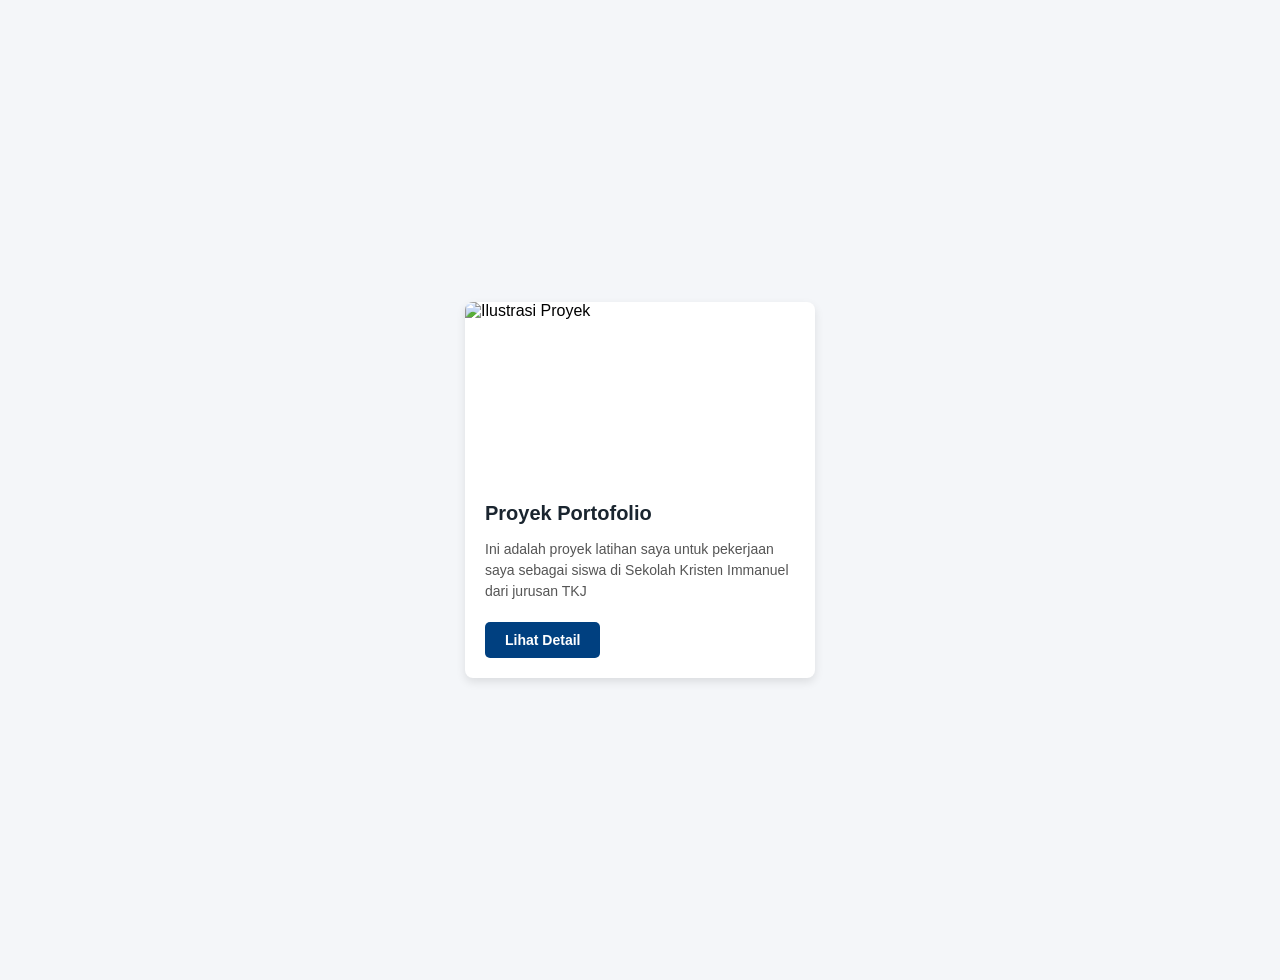
==== components/card.html @ caa88683 "feat: add card component with internal css and image" ====
<!DOCTYPE html>
<html lang="id">
<head>
    <meta charset="UTF-8">
    <meta name="viewport" content="width=device-width, initial-scale=1.0">
    <title>Komponen Card</title>
    <style>
        /* Tag Selector untuk Styling Dasar */
        body {
            background-color: #f4f6f9;
            font-family: Arial, sans-serif;
            margin: 0;
            padding: 40px;
            display: flex;
            justify-content: center;
            align-items: center;
            min-height: 100vh;
        }

        /* Class Selector untuk Pembungkus Card */
        .card {
            background-color: #ffffff;
            width: 100%;
            max-width: 350px;
            border-radius: 8px;
            box-shadow: 0 4px 10px rgba(0, 0, 0, 0.1);
            overflow: hidden;
            transition: transform 0.3s ease;
        }

        /* Pseudo-class Selector (:hover) pada Card */
        .card:hover {
            transform: translateY(-5px);
        }

        /* Pengaturan Tag Gambar di dalam Card */
        .card-img {
            width: 100%;
            height: 180px;
            object-fit: cover;
            display: block;
        }

        /* Bagian Konten Teks di dalam Card */
        .card-body {
            padding: 20px;
        }

        /* Descendant Selector untuk Judul */
        .card-body h3 {
            color: #1a252f;
            font-size: 20px;
            margin-top: 0;
            margin-bottom: 10px;
        }

        /* Descendant Selector untuk Paragraf */
        .card-body p {
            color: #555555;
            font-size: 14px;
            line-height: 1.5;
            margin-bottom: 20px;
        }

        /* Class Selector untuk Tombol di dalam Card */
        .card-btn {
            display: inline-block;
            background-color: #004080;
            color: #ffffff;
            padding: 10px 20px;
            border-radius: 5px;
            text-decoration: none;
            font-size: 14px;
            font-weight: bold;
        }

        /* Pseudo-class Selector (:hover) untuk Tombol */
        .card-btn:hover {
            background-color: #002040;
        }
    </style>
</head>
<body>

    <!-- Komponen Card Utama -->
    <div class="card">
        <!-- Menampilkan Gambar (Pastikan file gambar tersedia di folder assets/images/) -->
        <img src="/assets/images/Immanuel.jpg" alt="Ilustrasi Proyek" class="card-img">
        
        <div class="card-body">
            <h3>Proyek Portofolio</h3>
            <p>
                Ini adalah proyek latihan saya untuk pekerjaan saya sebagai siswa di Sekolah Kristen Immanuel dari jurusan TKJ
                </p>
            <a href="#" class="card-btn">Lihat Detail</a>
        </div>
    </div>

</body>
</html>
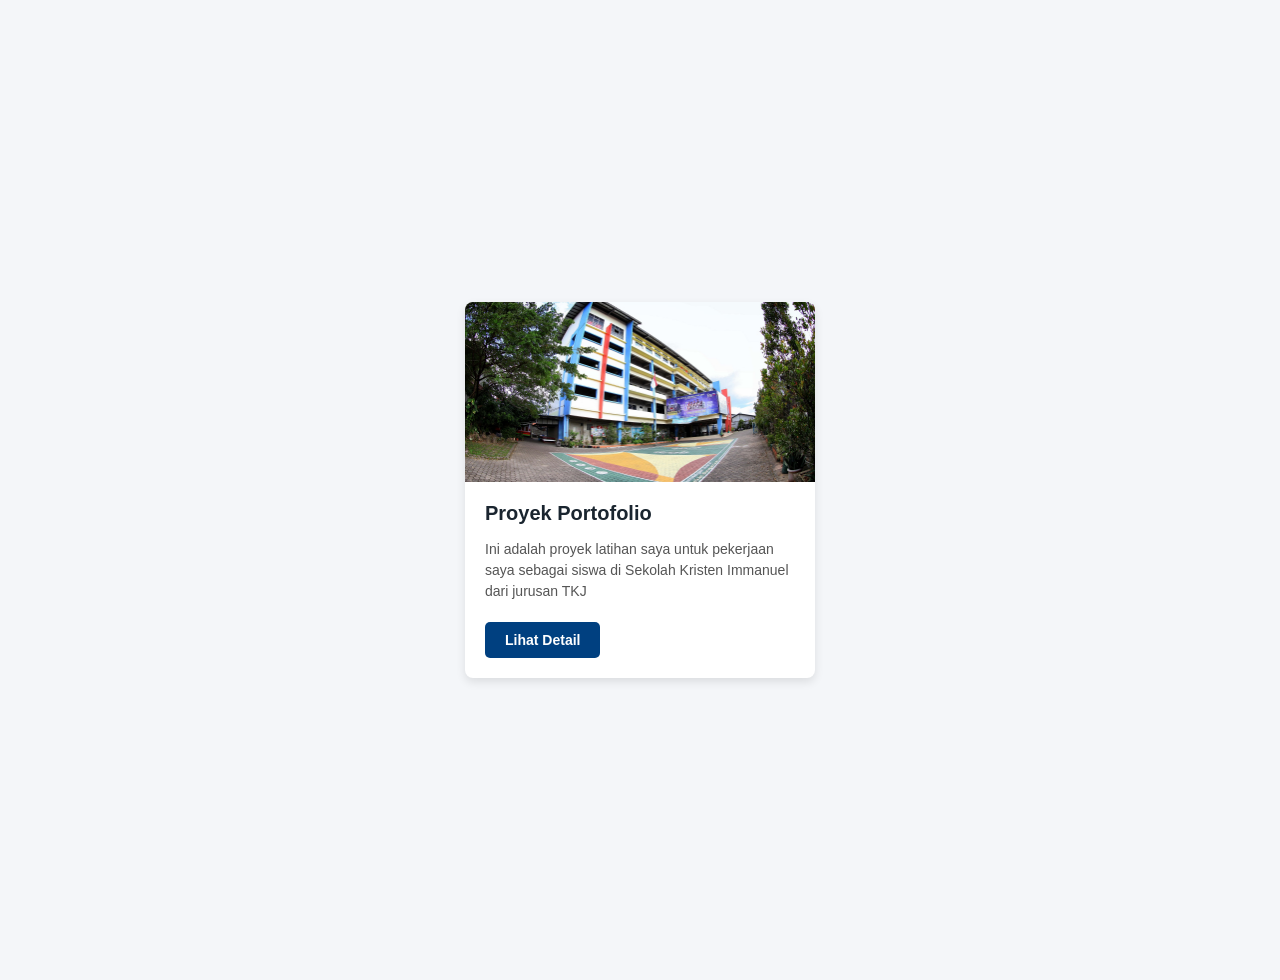
==== commit 058c6709: "chore: add index page with links to all pages" ====
--- a/components/card.html
+++ b/components/card.html
@@ -92,7 +92,7 @@
             <p>
                 Ini adalah proyek latihan saya untuk pekerjaan saya sebagai siswa di Sekolah Kristen Immanuel dari jurusan TKJ
                 </p>
-            <a href="#" class="card-btn">Lihat Detail</a>
+            <a href="/components/card-badge.html" class="card-btn">Lihat Detail</a>
         </div>
     </div>
 
